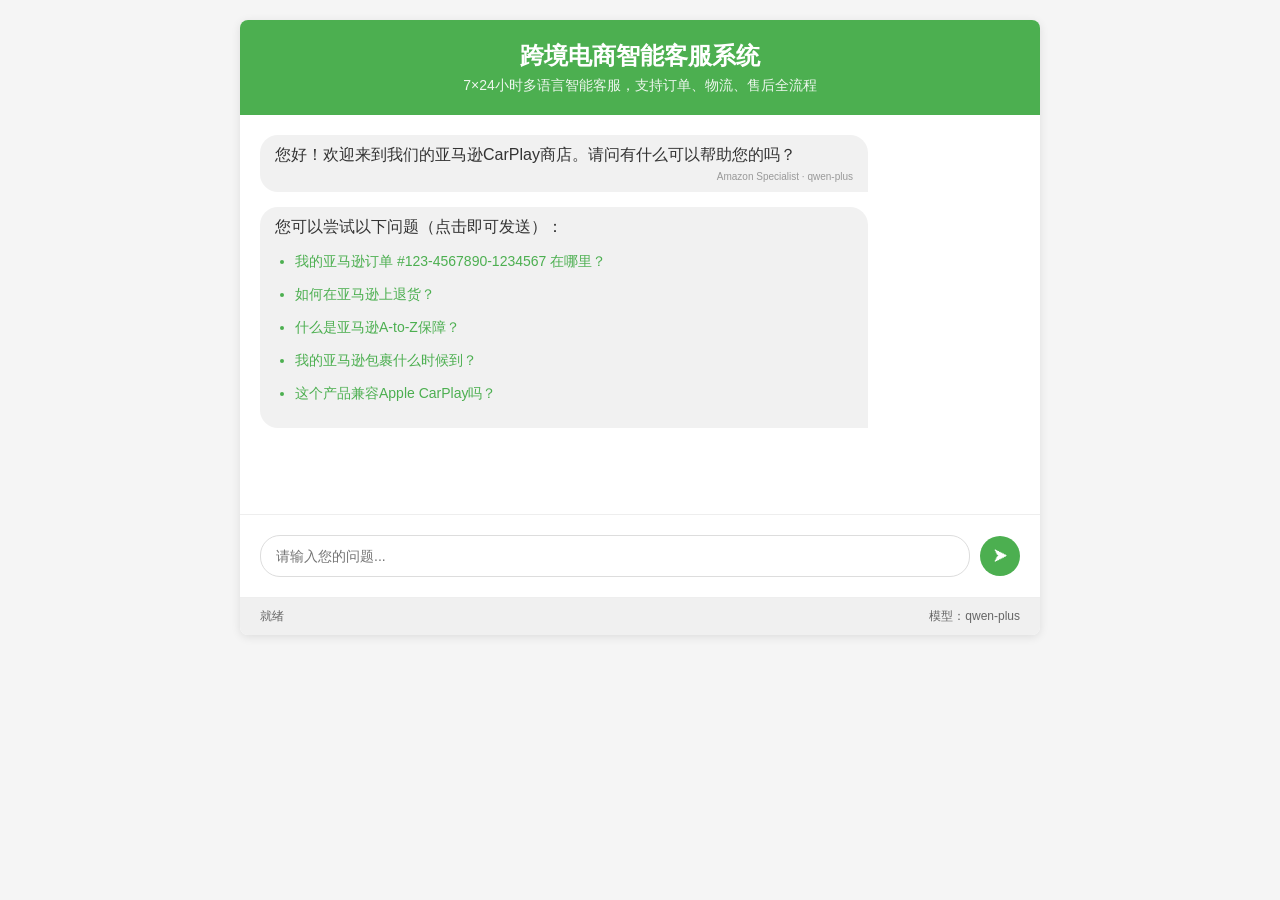
==== src/templates/index.html @ edde946b "Initial commit" ====
<!DOCTYPE html>
<html lang="zh-CN">
<head>
    <meta charset="UTF-8">
    <meta name="viewport" content="width=device-width, initial-scale=1.0">
    <title>跨境电商智能客服系统</title>
    <style>
        * {
            margin: 0;
            padding: 0;
            box-sizing: border-box;
        }
        
        body {
            font-family: Arial, sans-serif;
            background-color: #f5f5f5;
            color: #333;
        }
        
        .container {
            max-width: 800px;
            margin: 20px auto;
            background-color: white;
            border-radius: 8px;
            box-shadow: 0 2px 10px rgba(0,0,0,0.1);
            overflow: hidden;
        }
        
        .header {
            background-color: #4CAF50;
            color: white;
            padding: 20px;
            text-align: center;
        }
        
        .header h1 {
            font-size: 24px;
            margin-bottom: 5px;
        }
        
        .header p {
            font-size: 14px;
            opacity: 0.9;
        }
        
        .chat-container {
            padding: 20px;
            height: 400px;
            overflow-y: auto;
            border-bottom: 1px solid #eee;
        }
        
        .message {
            margin-bottom: 15px;
            max-width: 80%;
        }
        
        .user-message {
            background-color: #e3f2fd;
            padding: 10px 15px;
            border-radius: 18px 18px 18px 0;
            margin-left: auto;
            position: relative;
        }
        
        .agent-message {
            background-color: #f1f1f1;
            padding: 10px 15px;
            border-radius: 18px 18px 0 18px;
            margin-right: auto;
            position: relative;
        }
        
        .message-info {
            font-size: 10px;
            color: #999;
            margin-top: 5px;
            text-align: right;
        }
        
        .input-container {
            padding: 20px;
            display: flex;
            align-items: center;
        }
        
        .input-group {
            flex: 1;
            display: flex;
            align-items: center;
        }
        
        #message-input {
            flex: 1;
            padding: 12px 15px;
            border: 1px solid #ddd;
            border-radius: 20px;
            font-size: 14px;
            resize: none;
            outline: none;
        }
        
        #message-input:focus {
            border-color: #4CAF50;
        }
        
        #send-button {
            background-color: #4CAF50;
            color: white;
            border: none;
            border-radius: 50%;
            width: 40px;
            height: 40px;
            margin-left: 10px;
            cursor: pointer;
            display: flex;
            align-items: center;
            justify-content: center;
        }
        
        #send-button:hover {
            background-color: #45a049;
        }
        
        .control-panel {
            padding: 15px 20px;
            background-color: #f9f9f9;
            border-top: 1px solid #eee;
            display: flex;
            align-items: center;
            gap: 15px;
        }
        
        .control-group {
            display: flex;
            align-items: center;
            gap: 5px;
        }
        
        select {
            padding: 6px 10px;
            border: 1px solid #ddd;
            border-radius: 4px;
            font-size: 12px;
        }
        
        .status-bar {
            padding: 10px 20px;
            background-color: #f0f0f0;
            border-top: 1px solid #eee;
            font-size: 12px;
            color: #666;
            display: flex;
            justify-content: space-between;
        }
        
        @keyframes typing {
            from { width: 0; }
            to { width: 100%; }
        }
        
        .typing-indicator {
            display: inline-block;
            width: 60px;
            height: 20px;
            background-color: #f1f1f1;
            border-radius: 10px;
            position: relative;
            overflow: hidden;
        }
        
        .typing-indicator::after {
            content: '';
            position: absolute;
            top: 50%;
            left: 0;
            width: 100%;
            height: 2px;
            background-color: #4CAF50;
            animation: typing 1s infinite;
        }
    </style>
</head>
<body>
    <div class="container">
        <div class="header">
            <h1>跨境电商智能客服系统</h1>
            <p>7×24小时多语言智能客服，支持订单、物流、售后全流程</p>
        </div>
        
        <div class="chat-container" id="chat-container">
            <div class="message agent-message">
                <p>您好！欢迎来到我们的亚马逊CarPlay商店。请问有什么可以帮助您的吗？</p>
                <div class="message-info">Amazon Specialist · qwen-plus</div>
            </div>
        </div>
        
        <div class="control-panel" style="display: none;">
            <div class="control-group">
                <label for="language">语言：</label>
                <select id="language">
                    <option value="zh">中文</option>
                    <option value="en">English</option>
                    <option value="es">Español</option>
                    <option value="de">Deutsch</option>
                    <option value="fr">Français</option>
                    <option value="ja">日本語</option>
                    <option value="th">ไทย</option>
                    <option value="vi">Tiếng Việt</option>
                </select>
            </div>
            <div class="control-group">
                <label for="platform">平台：</label>
                <select id="platform">
                    <option value="website">官网</option>
                    <option value="amazon">Amazon</option>
                    <option value="shopify">Shopify</option>
                </select>
            </div>
        </div>
        
        <div class="input-container">
            <div class="input-group">
                <input type="text" id="message-input" placeholder="请输入您的问题..." maxlength="500">
                <button id="send-button">➤</button>
            </div>
        </div>
        
        <div class="status-bar">
            <div id="status">就绪</div>
            <div id="model-info">模型：qwen-plus</div>
        </div>
    </div>
    
    <script>
        const chatContainer = document.getElementById('chat-container');
        const messageInput = document.getElementById('message-input');
        const sendButton = document.getElementById('send-button');
        const languageSelect = document.getElementById('language');
        const platformSelect = document.getElementById('platform');
        const statusDiv = document.getElementById('status');
        const modelInfoDiv = document.getElementById('model-info');
        
        // 简单的语言检测
        function detectLanguage(text) {
            // 检测中文
            if (/[\u4e00-\u9fa5]/.test(text)) {
                return 'zh';
            }
            // 检测日语
            if (/[\u3040-\u30ff]/.test(text)) {
                return 'ja';
            }
            // 检测泰语
            if (/[\u0e00-\u0e7f]/.test(text)) {
                return 'th';
            }
            // 检测越南语
            if (/[\u0102-\u0103\u1ea0-\u1ef9]/.test(text)) {
                return 'vi';
            }
            // 检测西班牙语
            if (/[áéíóúüñ¿¡]/.test(text)) {
                return 'es';
            }
            // 检测法语
            if (/[éèêëàâäôöùûüÿç]/.test(text)) {
                return 'fr';
            }
            // 检测德语
            if (/[äöüß]/.test(text)) {
                return 'de';
            }
            // 默认英语
            return 'en';
        }
        
        // 简单的平台检测
        function detectPlatform(text) {
            const lowerText = text.toLowerCase();
            if (lowerText.includes('amazon') || lowerText.includes('亚马逊')) {
                return 'amazon';
            }
            if (lowerText.includes('shopify')) {
                return 'shopify';
            }
            return 'website';
        }
        
        // 发送消息（流式）
        function sendMessage() {
            const message = messageInput.value.trim();
            if (!message) return;
            
            // 添加用户消息
            addMessage(message, 'user');
            messageInput.value = '';
            
            // 显示正在处理
            statusDiv.textContent = '正在处理...';
            
            // 自动检测语言和平台
            const detectedLanguage = detectLanguage(message);
            const detectedPlatform = detectPlatform(message);
            
            // 生成唯一的消息ID
            const messageId = 'msg_' + Date.now();
            
            // 添加一个空的AI消息占位符
            const placeholderId = addMessagePlaceholder('agent', messageId);
            
            // 发送流式请求
            fetch('/chat/stream', {
                method: 'POST',
                headers: {
                    'Content-Type': 'application/json'
                },
                body: JSON.stringify({
                    message: message,
                    language: detectedLanguage,
                    platform: detectedPlatform
                })
            })
            .then(response => {
                if (!response.ok) {
                    throw new Error('Network response was not ok');
                }
                
                const reader = response.body.getReader();
                const decoder = new TextDecoder();
                let fullResponse = '';
                let agent = '智能客服';
                let model = 'qwen-plus';
                
                function processChunk({ done, value }) {
                    if (done) {
                        statusDiv.textContent = '就绪';
                        modelInfoDiv.textContent = `模型：${model} · 路由：${agent}`;
                        return;
                    }
                    
                    const chunk = decoder.decode(value, { stream: true });
                    const lines = chunk.split('\n');
                    
                    lines.forEach(line => {
                        if (line.startsWith('data: ')) {
                            const dataStr = line.substring(6);
                            if (dataStr) {
                                try {
                                    const data = JSON.parse(dataStr);
                                    
                                    if (data.error) {
                                        updateMessage(placeholderId, '抱歉，系统出现错误：' + data.error, 'error', 'error');
                                        statusDiv.textContent = '就绪';
                                        return;
                                    }
                                    
                                    if (data.chunk) {
                                        fullResponse += data.chunk;
                                        agent = data.agent || agent;
                                        model = data.model || model;
                                        
                                        // 更新消息内容
                                        updateMessage(placeholderId, fullResponse, agent, model);
                                    }
                                } catch (error) {
                                    console.error('Error parsing SSE data:', error);
                                }
                            }
                        }
                    });
                    
                    return reader.read().then(processChunk);
                }
                
                return reader.read().then(processChunk);
            })
            .catch(error => {
                statusDiv.textContent = '就绪';
                addMessage('抱歉，网络错误，请稍后重试', 'agent');
                console.error('Error:', error);
            });
        }
        
        // 添加消息到聊天界面
        function addMessage(text, type, agent = '智能客服', model = 'qwen-plus') {
            const messageDiv = document.createElement('div');
            messageDiv.className = `message ${type}-message`;
            
            const messageText = document.createElement('p');
            messageText.textContent = text;
            messageDiv.appendChild(messageText);
            
            const messageInfo = document.createElement('div');
            messageInfo.className = 'message-info';
            messageInfo.textContent = `${agent} · ${model}`;
            messageDiv.appendChild(messageInfo);
            
            chatContainer.appendChild(messageDiv);
            chatContainer.scrollTop = chatContainer.scrollHeight;
        }
        
        // 添加消息占位符
        function addMessagePlaceholder(type, id) {
            const messageDiv = document.createElement('div');
            messageDiv.id = id;
            messageDiv.className = `message ${type}-message`;
            
            const messageText = document.createElement('p');
            messageText.textContent = '';
            messageDiv.appendChild(messageText);
            
            const messageInfo = document.createElement('div');
            messageInfo.className = 'message-info';
            messageInfo.textContent = '智能客服 · qwen-plus';
            messageDiv.appendChild(messageInfo);
            
            chatContainer.appendChild(messageDiv);
            chatContainer.scrollTop = chatContainer.scrollHeight;
            
            return id;
        }
        
        // 更新消息内容
        function updateMessage(id, text, agent = '智能客服', model = 'qwen-plus') {
            const messageDiv = document.getElementById(id);
            if (messageDiv) {
                const messageText = messageDiv.querySelector('p');
                const messageInfo = messageDiv.querySelector('.message-info');
                
                if (messageText) {
                    messageText.textContent = text;
                }
                
                if (messageInfo) {
                    messageInfo.textContent = `${agent} · ${model}`;
                }
                
                // 滚动到底部
                chatContainer.scrollTop = chatContainer.scrollHeight;
            }
        }
        
        // 事件监听
        sendButton.addEventListener('click', sendMessage);
        messageInput.addEventListener('keypress', (e) => {
            if (e.key === 'Enter' && !e.shiftKey) {
                e.preventDefault();
                sendMessage();
            }
        });
        
        // 示例问题
        const exampleQuestions = [
            '我的亚马逊订单 #123-4567890-1234567 在哪里？',
            '如何在亚马逊上退货？',
            '什么是亚马逊A-to-Z保障？',
            '我的亚马逊包裹什么时候到？',
            '这个产品兼容Apple CarPlay吗？'
        ];
        
        // 点击示例问题发送
        function sendExampleQuestion(question) {
            messageInput.value = question;
            sendMessage();
        }
        
        // 页面加载完成后，添加示例问题提示
        window.addEventListener('load', () => {
            setTimeout(() => {
                const messageDiv = document.createElement('div');
                messageDiv.className = 'message agent-message';
                messageDiv.innerHTML = `
                    <p>您可以尝试以下问题（点击即可发送）：</p>
                    <ul style="margin: 10px 0; padding-left: 20px; font-size: 14px;" id="example-questions-list">
                    </ul>
                `;
                chatContainer.appendChild(messageDiv);
                
                // 使用更可靠的方式添加事件监听器
                const listElement = document.getElementById('example-questions-list');
                exampleQuestions.forEach((q, index) => {
                    const li = document.createElement('li');
                    li.textContent = q;
                    li.style.cssText = 'cursor: pointer; color: #4CAF50; margin: 5px 0; padding: 5px 0; transition: background-color 0.2s;';
                    li.dataset.question = q;
                    li.onmouseover = function() {
                        this.style.backgroundColor = '#f0f0f0';
                    };
                    li.onmouseout = function() {
                        this.style.backgroundColor = 'transparent';
                    };
                    li.onclick = function() {
                        sendExampleQuestion(this.dataset.question);
                    };
                    listElement.appendChild(li);
                });
                
                chatContainer.scrollTop = chatContainer.scrollHeight;
            }, 1000);
        });
    </script>
</body>
</html>
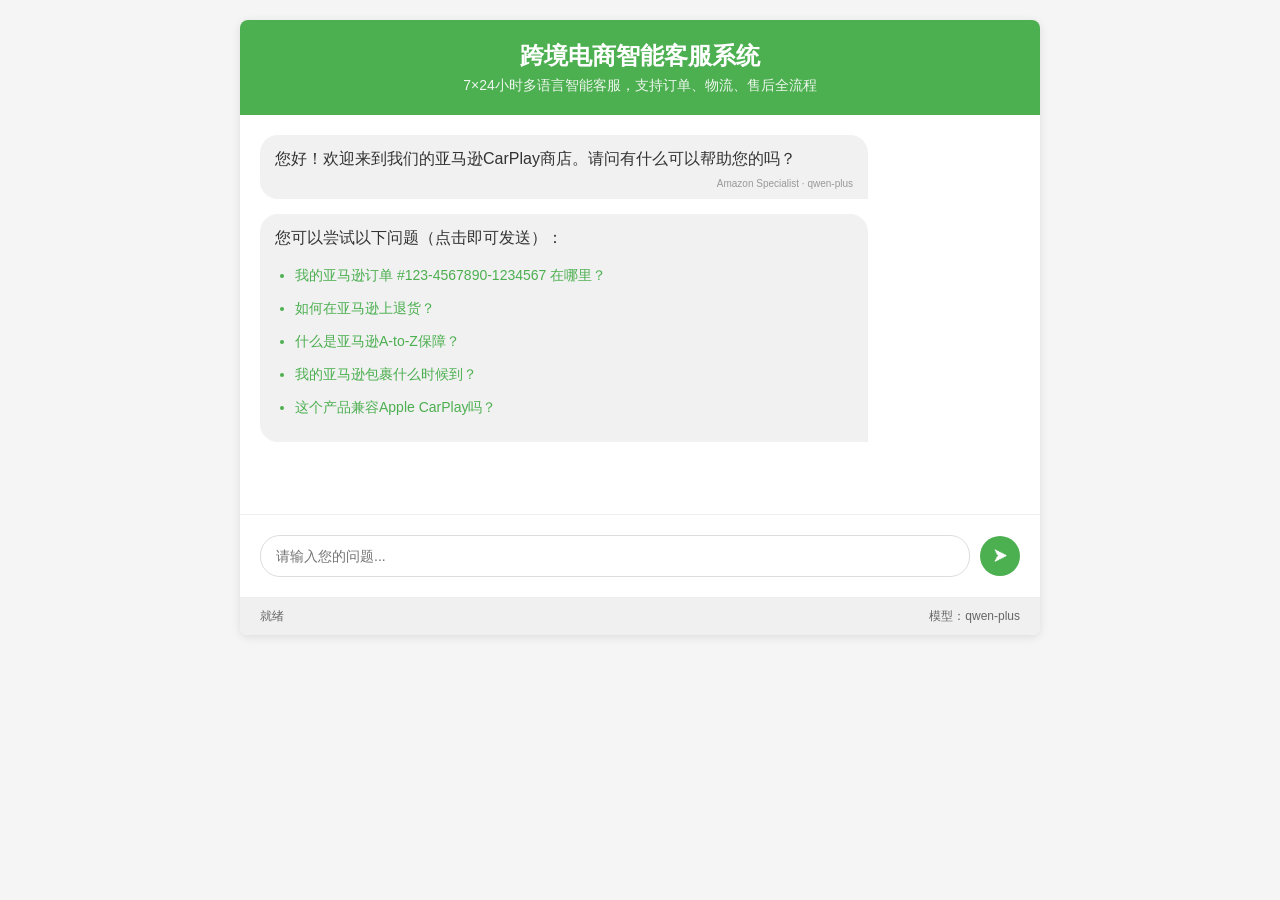
==== commit e731910c: "feat: polish cross-border customer service demo and docs for portfolio" ====
--- a/src/templates/index.html
+++ b/src/templates/index.html
@@ -69,6 +69,11 @@
             border-radius: 18px 18px 0 18px;
             margin-right: auto;
             position: relative;
+        }
+
+        .message p {
+            white-space: pre-line;
+            line-height: 1.75;
         }
         
         .message-info {
@@ -240,6 +245,10 @@
         const platformSelect = document.getElementById('platform');
         const statusDiv = document.getElementById('status');
         const modelInfoDiv = document.getElementById('model-info');
+
+        // 会话ID：用于后端做语气去重与平台锁定
+        const sessionId = localStorage.getItem('b2c_session_id') || ('sid_' + Date.now() + '_' + Math.random().toString(36).slice(2, 10));
+        localStorage.setItem('b2c_session_id', sessionId);
         
         // 简单的语言检测
         function detectLanguage(text) {
@@ -316,6 +325,7 @@
                     'Content-Type': 'application/json'
                 },
                 body: JSON.stringify({
+                    session_id: sessionId,
                     message: message,
                     language: detectedLanguage,
                     platform: detectedPlatform
